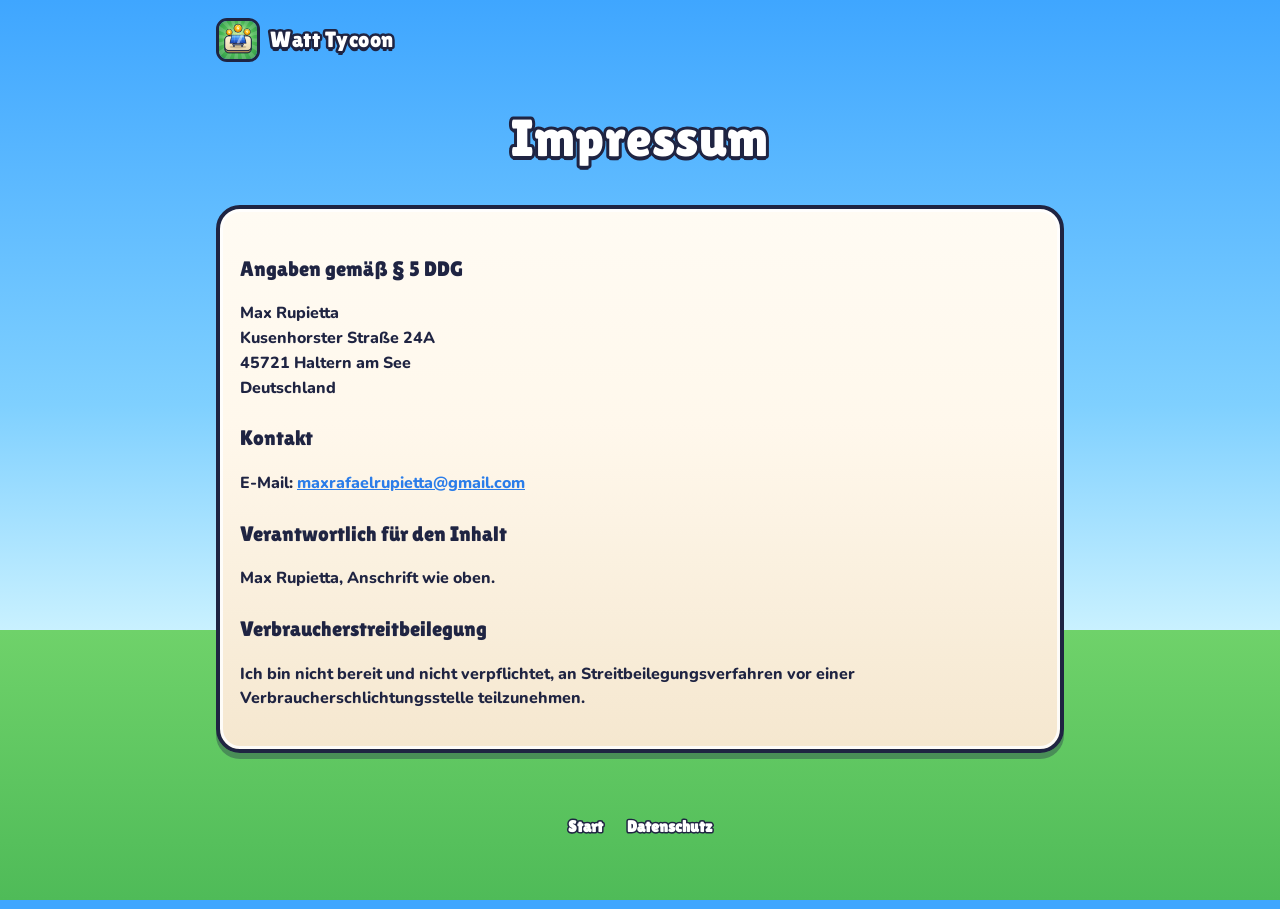
==== impressum.html @ 93e132b3 "Watt Tycoon website: start page, privacy policy, imprint, app-ads.txt Co-Authored-By: Claude Opus 5." ====
<!doctype html>
<html lang="de">
<head>
  <meta charset="utf-8">
  <meta name="viewport" content="width=device-width, initial-scale=1">
  <title>Impressum – Watt Tycoon</title>
  <meta name="robots" content="noindex">
  <link rel="icon" href="img/favicon.png">
  <link rel="stylesheet" href="style.css">
</head>
<body>
  <div class="wrap legal">
    <header class="top">
      <a class="brand" href="./"><img src="img/favicon.png" alt=""><span class="title">Watt Tycoon</span></a>
    </header>
    <h1>Impressum</h1>

    <section class="panel">
      <h3>Angaben gemäß § 5 DDG</h3>
      <p>
        Max Rupietta<br>
        Kusenhorster Straße 24A<br>
        45721 Haltern am See<br>
        Deutschland
      </p>

      <h3>Kontakt</h3>
      <p>E-Mail: <a href="mailto:maxrafaelrupietta@gmail.com">maxrafaelrupietta@gmail.com</a></p>

      <h3>Verantwortlich für den Inhalt</h3>
      <p>Max Rupietta, Anschrift wie oben.</p>

      <h3>Verbraucherstreitbeilegung</h3>
      <p>Ich bin nicht bereit und nicht verpflichtet, an Streitbeilegungsverfahren vor einer Verbraucherschlichtungsstelle teilzunehmen.</p>
    </section>

    <footer>
      <a href="./">Start</a>
      <a href="datenschutz.html">Datenschutz</a>
    </footer>
  </div>
</body>
</html>
---- style.css ----
/* Watt Tycoon website – same look as the game (CLAUDE.md §8). Fonts are self-hosted (no Google Fonts requests). */
@font-face { font-family: "Lilita One"; src: url("fonts/LilitaOne-Regular.ttf") format("truetype"); font-display: swap; }
@font-face { font-family: "Nunito"; src: url("fonts/Nunito.ttf") format("truetype"); font-weight: 200 1000; font-display: swap; }

:root {
  --outline: #1F2442;
  --sky-top: #3FA6FF;
  --sky-mid: #7FD0FF;
  --sky-bottom: #C9F1FF;
  --grass1: #6FD26A;
  --grass2: #4FBB58;
  --grass3: #3FA64E;
  --cream: #FFF8EC;
  --cream-edge: #CDB48A;
  --gold1: #FFE066;
  --gold2: #F7A90F;
  --green1: #8FF06A;
  --green2: #33B24B;
  --green-shadow: #1D7A33;
  --muted: #5B6286;
  --text: #1F2442;
  --page: #3FA6FF;
}

* { box-sizing: border-box; }
html { background: var(--page); }
body {
  margin: 0;
  font-family: "Nunito", system-ui, sans-serif;
  font-weight: 800;
  color: var(--text);
  background: linear-gradient(var(--sky-top), var(--sky-mid) 45%, var(--sky-bottom) 70%, var(--grass1) 70%, var(--grass2));
  background-attachment: fixed;
  min-height: 100vh;
  line-height: 1.55;
}

a { color: #2B7DE9; }
.wrap { max-width: 880px; margin: 0 auto; padding: 0 16px; }

/* Header */
.top { display: flex; align-items: center; justify-content: space-between; padding: 18px 0; gap: 12px; }
.brand { display: flex; align-items: center; gap: 10px; text-decoration: none; }
.brand img { width: 44px; height: 44px; border-radius: 11px; border: 3px solid var(--outline); }
.lang { display: flex; gap: 8px; }
.lang a {
  font-family: "Lilita One", sans-serif; font-size: 15px; text-decoration: none; color: #fff;
  background: rgba(22, 27, 64, .85); border: 3px solid var(--outline); border-radius: 999px; padding: 4px 12px;
  min-height: 44px; display: inline-flex; align-items: center;
}

/* Outlined game lettering */
.title, h1, h2 {
  font-family: "Lilita One", sans-serif; font-weight: 400; color: #fff; letter-spacing: .5px;
  -webkit-text-stroke: 6px var(--outline); paint-order: stroke fill;
  text-shadow: 0 4px 0 var(--outline);
}
.title { font-size: 22px; -webkit-text-stroke-width: 5px; }

/* Hero */
.hero { text-align: center; padding: 24px 0 8px; }
.hero .icon {
  width: 148px; height: 148px; border-radius: 34px; border: 5px solid var(--outline);
  box-shadow: 0 7px 0 var(--outline); animation: float 3.2s ease-in-out infinite;
}
.hero h1 { font-size: clamp(48px, 12vw, 76px); margin: 18px 0 0; line-height: 1; color: var(--gold1);
  -webkit-text-stroke-width: 9px; text-shadow: 0 6px 0 var(--outline); }
.ribbon {
  display: inline-block; margin-top: 6px; padding: 6px 26px; border: 4px solid var(--outline); border-radius: 12px;
  background: linear-gradient(#6FD0FF, #2B7DE9); box-shadow: 0 4px 0 var(--outline);
}
.ribbon span { font-family: "Lilita One", sans-serif; font-size: 28px; color: #fff; -webkit-text-stroke: 5px var(--outline); paint-order: stroke fill; }
.lead { font-size: 19px; color: #fff; text-shadow: 0 2px 0 rgba(31, 36, 66, .55); max-width: 560px; margin: 18px auto 0; }

/* 3D button */
.btn {
  display: inline-flex; align-items: center; justify-content: center; gap: 8px; min-height: 52px; padding: 10px 26px;
  font-family: "Lilita One", sans-serif; font-size: 22px; color: #fff; text-decoration: none;
  -webkit-text-stroke: 4px var(--outline); paint-order: stroke fill;
  background: linear-gradient(var(--green1), var(--green2)); border: 4px solid var(--outline); border-radius: 18px;
  box-shadow: 0 6px 0 var(--outline); margin-top: 22px;
}
.btn.soon { background: linear-gradient(#D9DEF0, #A9B0CC); cursor: default; }

/* Screenshots */
.shots { display: flex; gap: 14px; justify-content: center; padding: 34px 0 10px; flex-wrap: wrap; }
.shots img {
  width: min(30%, 240px); min-width: 150px; border-radius: 24px; border: 4px solid var(--outline);
  box-shadow: 0 6px 0 var(--outline); background: #fff;
}

/* Cream panels */
.panel {
  background: linear-gradient(#FFFBF3, var(--cream) 40%, #F5E7CF); border: 4px solid var(--outline); border-radius: 24px;
  box-shadow: inset 0 0 0 3px rgba(255, 255, 255, .85), 0 6px 0 rgba(31, 36, 66, .35);
  padding: 22px 20px; margin: 26px 0;
}
.panel h2 { font-size: 30px; margin: 0 0 10px; }
.panel h3 { font-family: "Lilita One", sans-serif; font-weight: 400; font-size: 21px; margin: 22px 0 6px; }
.panel p, .panel li { font-size: 16px; }
.panel .muted { color: var(--muted); font-size: 14px; }

.features { display: grid; grid-template-columns: repeat(auto-fit, minmax(220px, 1fr)); gap: 14px; }
.feature {
  background: #fff; border: 2px solid #E7D6B8; border-radius: 16px; padding: 14px; box-shadow: 0 3.5px 0 var(--cream-edge);
}
.feature b { font-family: "Lilita One", sans-serif; font-weight: 400; font-size: 19px; display: block; }

/* Legal pages */
.legal { padding-bottom: 20px; }
.legal h1 { font-size: clamp(36px, 9vw, 52px); text-align: center; margin: 18px 0 0; }
.todo { background: #FFE066; border-radius: 6px; padding: 0 4px; }

footer { text-align: center; padding: 26px 0 40px; }
footer a { color: #fff; font-family: "Lilita One", sans-serif; font-size: 16px; margin: 0 10px; text-decoration: none;
  -webkit-text-stroke: 3px var(--outline); paint-order: stroke fill; display: inline-block; min-height: 44px; line-height: 44px; }
footer small { display: block; color: rgba(255, 255, 255, .9); font-size: 13px; }

@keyframes float { 0%, 100% { transform: translateY(0); } 50% { transform: translateY(-8px); } }
@media (prefers-reduced-motion: reduce) { .hero .icon { animation: none; } }
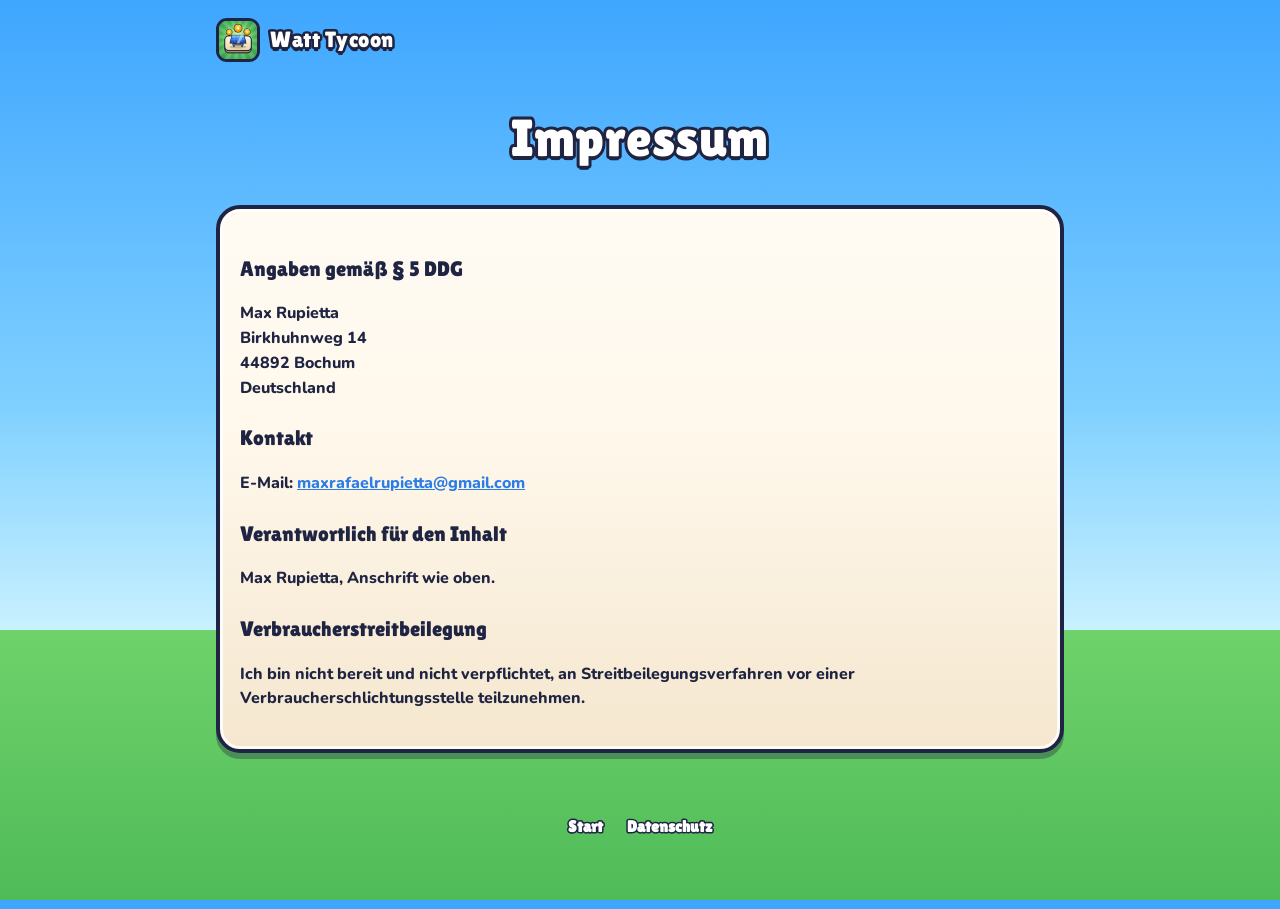
==== commit d27a944a: "Imprint and privacy policy: new address Co-Authored-By: Claude Opus 5.5 <noreply@anthropic.com>" ====
--- a/impressum.html
+++ b/impressum.html
@@ -19,8 +19,8 @@
       <h3>Angaben gemäß § 5 DDG</h3>
       <p>
         Max Rupietta<br>
-        Kusenhorster Straße 24A<br>
-        45721 Haltern am See<br>
+        Birkhuhnweg 14<br>
+        44892 Bochum<br>
         Deutschland
       </p>
 
